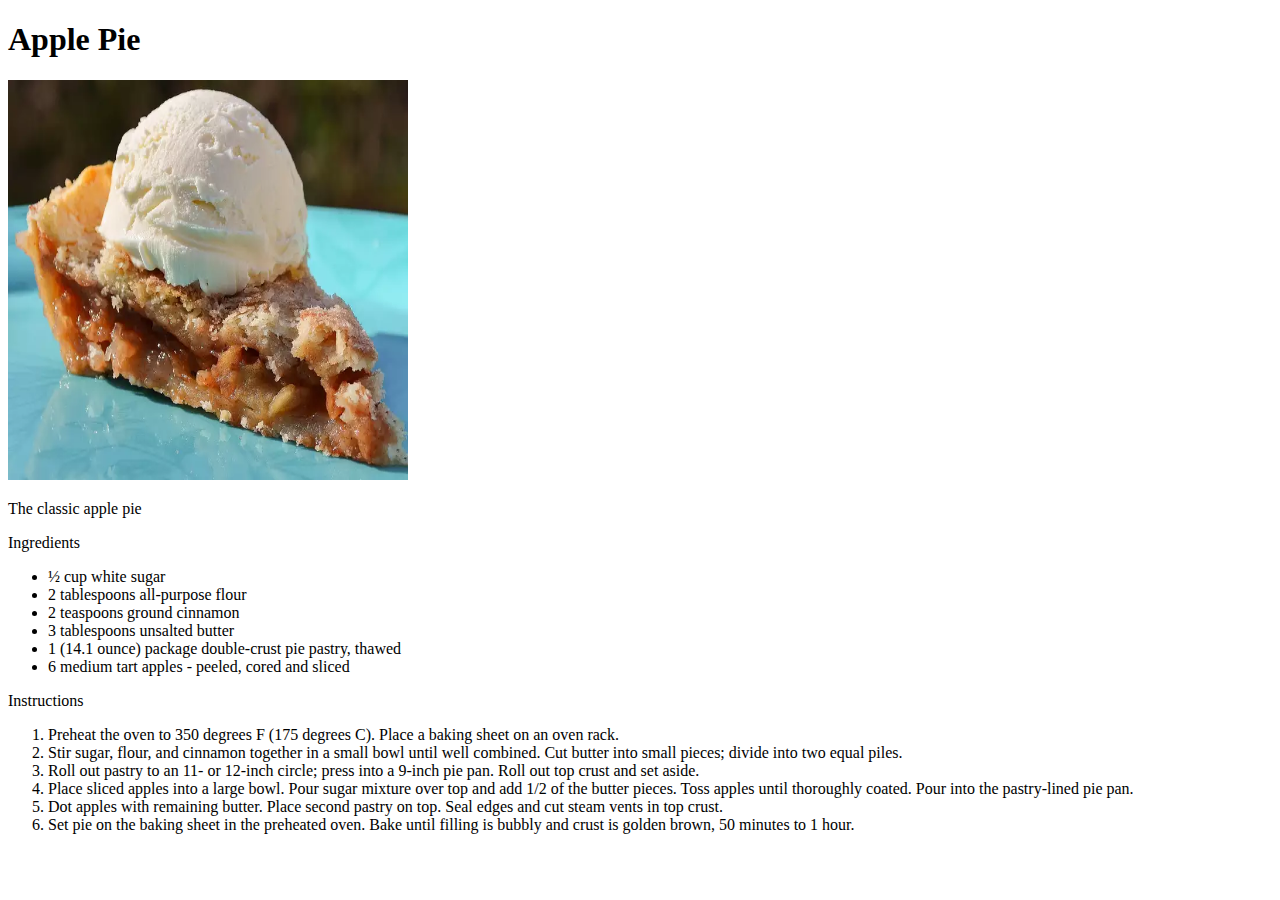
==== recipes/apple_pie.html @ 7dcf1913 "added recipes pages, exercise complete for now" ====
<!DOCTYPE html>
<html lang="en">
<head>
    <meta charset="UTF-8">
    <meta name="viewport" content="width=device-width, initial-scale=1.0">
    <title>Apple pie Recipe</title>
</head>
<body>
    <h1>Apple Pie</h1>

    <img src="../images/applepie.png" alt="Apple Pie Img" height="400" width="400">
    <p>The classic apple pie</p>
    
    <p>Ingredients</p>
    <ul>
        <li>½ cup white sugar</li>
        <li>2 tablespoons all-purpose flour</li>
        <li>2 teaspoons ground cinnamon</li>
        <li>3 tablespoons unsalted butter</li>
        <li>1 (14.1 ounce) package double-crust pie pastry, thawed</li>
        <li>6 medium tart apples - peeled, cored and sliced</li>
    </ul>

    <p>Instructions</p>
    <ol>
        <li>Preheat the oven to 350 degrees F (175 degrees C). Place a baking sheet on an oven rack.</li>
        <li>Stir sugar, flour, and cinnamon together in a small bowl until well combined. Cut butter into small pieces; divide into two equal piles.</li>
        <li>Roll out pastry to an 11- or 12-inch circle; press into a 9-inch pie pan. Roll out top crust and set aside.</li>
        <li>Place sliced apples into a large bowl. Pour sugar mixture over top and add 1/2 of the butter pieces. Toss apples until thoroughly coated. Pour into the pastry-lined pie pan.</li>
        <li>Dot apples with remaining butter. Place second pastry on top. Seal edges and cut steam vents in top crust.</li>
        <li>Set pie on the baking sheet in the preheated oven. Bake until filling is bubbly and crust is golden brown, 50 minutes to 1 hour.</li>
    </ol>
</body>
</html>
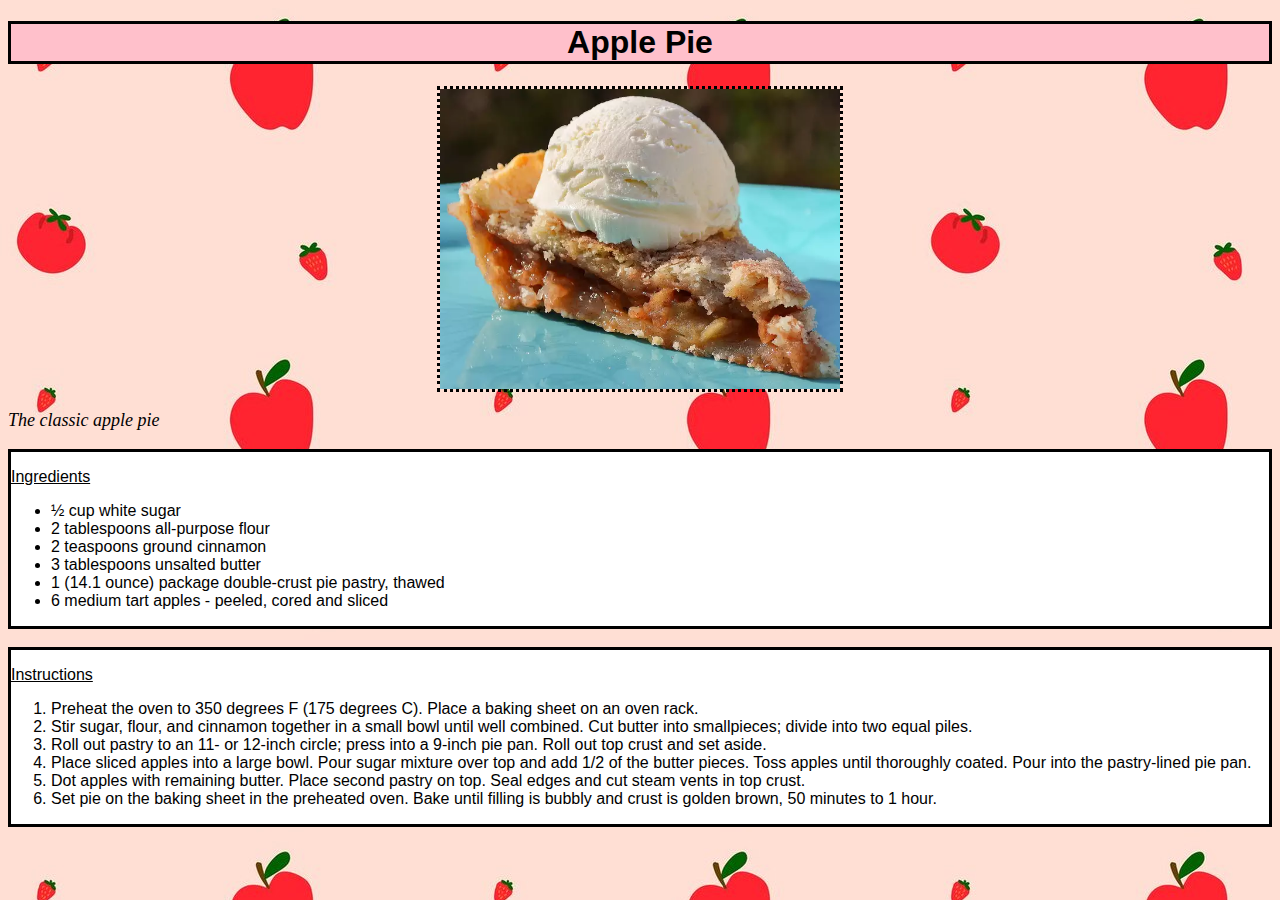
==== commit 4984d10d: "added css" ====
--- a/recipes/apple_pie.html
+++ b/recipes/apple_pie.html
@@ -1,34 +1,42 @@
 <!DOCTYPE html>
 <html lang="en">
+
 <head>
     <meta charset="UTF-8">
     <meta name="viewport" content="width=device-width, initial-scale=1.0">
+    <link rel="stylesheet" href="/styles.css">
     <title>Apple pie Recipe</title>
 </head>
-<body>
-    <h1>Apple Pie</h1>
 
-    <img src="../images/applepie.png" alt="Apple Pie Img" height="400" width="400">
-    <p>The classic apple pie</p>
-    
-    <p>Ingredients</p>
-    <ul>
-        <li>½ cup white sugar</li>
-        <li>2 tablespoons all-purpose flour</li>
-        <li>2 teaspoons ground cinnamon</li>
-        <li>3 tablespoons unsalted butter</li>
-        <li>1 (14.1 ounce) package double-crust pie pastry, thawed</li>
-        <li>6 medium tart apples - peeled, cored and sliced</li>
-    </ul>
+<body id="appleRecipeBackground">
+    <h1 class="defaultTitle appleTitle">Apple Pie</h1>
 
-    <p>Instructions</p>
-    <ol>
-        <li>Preheat the oven to 350 degrees F (175 degrees C). Place a baking sheet on an oven rack.</li>
-        <li>Stir sugar, flour, and cinnamon together in a small bowl until well combined. Cut butter into small pieces; divide into two equal piles.</li>
-        <li>Roll out pastry to an 11- or 12-inch circle; press into a 9-inch pie pan. Roll out top crust and set aside.</li>
-        <li>Place sliced apples into a large bowl. Pour sugar mixture over top and add 1/2 of the butter pieces. Toss apples until thoroughly coated. Pour into the pastry-lined pie pan.</li>
-        <li>Dot apples with remaining butter. Place second pastry on top. Seal edges and cut steam vents in top crust.</li>
-        <li>Set pie on the baking sheet in the preheated oven. Bake until filling is bubbly and crust is golden brown, 50 minutes to 1 hour.</li>
-    </ol>
+    <img class="recipePicture" src="../images/applepie.png" alt="Apple Pie Img">
+    <p class="catchyTitle">The classic apple pie</p>
+
+    <div class="listContainer">
+        <p class="listHeader">Ingredients</p>
+        <ul>
+            <li>½ cup white sugar</li>
+            <li>2 tablespoons all-purpose flour</li>
+            <li>2 teaspoons ground cinnamon</li>
+            <li>3 tablespoons unsalted butter</li>
+            <li>1 (14.1 ounce) package double-crust pie pastry, thawed</li>
+            <li>6 medium tart apples - peeled, cored and sliced</li>
+        </ul>
+    </div>
+    </br>
+    <div class="listContainer">
+        <p class="listHeader">Instructions</p>
+        <ol>
+            <li>Preheat the oven to 350 degrees F (175 degrees C). Place a baking sheet on an oven rack.</li>
+            <li>Stir sugar, flour, and cinnamon together in a small bowl until well combined. Cut butter into smallpieces; divide into two equal piles.</li>
+            <li>Roll out pastry to an 11- or 12-inch circle; press into a 9-inch pie pan. Roll out top crust and set aside.</li>
+            <li>Place sliced apples into a large bowl. Pour sugar mixture over top and add 1/2 of the butter pieces. Toss apples until thoroughly coated. Pour into the pastry-lined pie pan.</li>
+            <li>Dot apples with remaining butter. Place second pastry on top. Seal edges and cut steam vents in top crust.</li>
+            <li>Set pie on the baking sheet in the preheated oven. Bake until filling is bubbly and crust is golden brown, 50 minutes to 1 hour.</li>
+        </ol>
+    </div>
 </body>
+
 </html>--- a/styles.css
+++ b/styles.css
@@ -0,0 +1,115 @@
+body {
+    font-family: Arial, Helvetica, sans-serif;
+}
+
+  /**
+    MAIN PAGE
+  **/
+.mainPageRecipeContainer{
+    text-align: center;
+}
+
+ul.mainPageRecipeList{
+    display: inline-block;
+    text-align: left;
+}
+
+.mainPageRecipeList > * {
+    color: black;
+    font-size:larger;
+    background-color: #f6b328;
+    border-style:ridge;
+    border-color: black;
+    margin-bottom:5px;
+}
+
+
+/**
+    TITLES
+**/
+.mainTitle{
+    background-color: #f6b328;
+}
+
+.appleTitle{
+    background-color: pink;
+}
+
+.browniesTitle{
+    background-color: chocolate;
+}
+
+.carotteTitle{
+    background-color: orange;
+}
+
+.defaultTitle{
+    color: black;
+    text-align: center;
+    font-size:xx-large;
+    font-weight: bold;
+    border-style:solid ;
+    border-color: black;
+}
+
+p.catchyTitle {
+    font-family: "Lucida Handwriting", cursive;
+    font-style:italic;
+    font-size: large;
+}
+
+
+/**
+    BACKGROUNDS
+**/
+#mainBackground {
+    background-image: url("/images/cheeseBackground.webp");
+}
+
+#appleRecipeBackground {
+    background-image: url("/images/appleBackground3.jpg");
+}
+
+#browniesRecipeBackground {
+    background-image: url("/images/chocolatBackground.jpg");
+}
+
+#carotteRecipeBackground {
+    background-image: url("/images/carotteBackground.jpg");
+}
+
+
+#mainBackground,
+#appleRecipeBackground,
+#browniesRecipeBackground,
+#carotteRecipeBackground {
+    background-attachment:fixed;
+}
+
+
+/**
+    IMAGES
+**/
+.recipePicture {
+    border-style: dotted;
+    border-color: black;
+    display: block;
+    height: 300px;
+    width: auto;
+    margin-left: auto;
+    margin-right: auto;
+}
+
+
+/**
+    INGREDIENTS/ISTRUCTIONS LIST
+**/
+.listContainer {
+    background-color: white;
+    border-style: solid;
+    border-color: black;
+}
+
+.listHeader {
+    text-decoration: underline;
+}